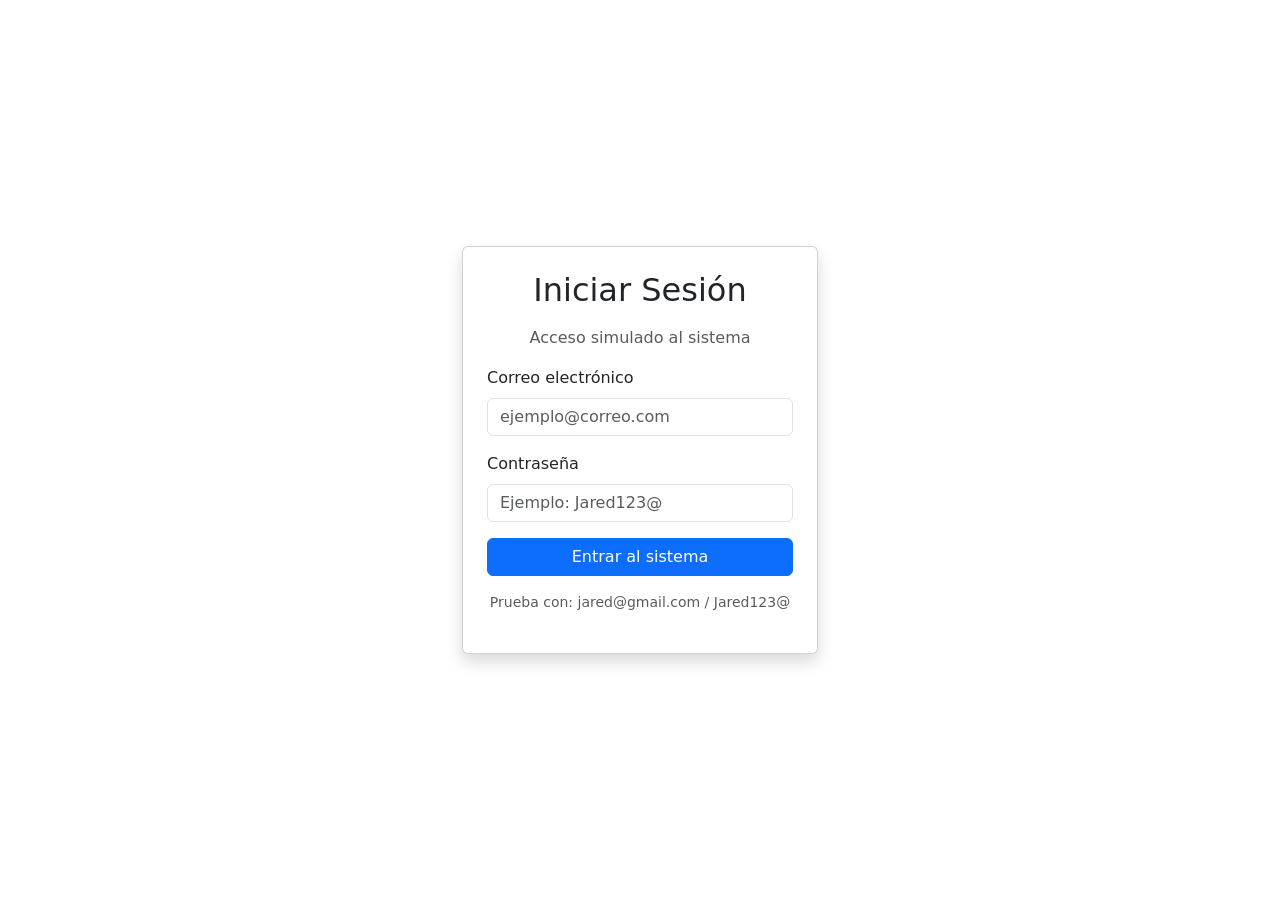
==== login.html @ bec17dac "este es el html leo, es la estructura de pantalla de login" ====
<!DOCTYPE html>
<html lang="es">
<head>
    <meta charset="UTF-8">
    <meta name="viewport" content="width=device-width, initial-scale=1.0">
    <title>Login del Sistema</title>

    <link href="https://cdn.jsdelivr.net/npm/bootstrap@5.3.3/dist/css/bootstrap.min.css" rel="stylesheet">
    <link rel="stylesheet" href="./css/login.css">
</head>

<body class="login-body">

    <div class="container">
        <div class="row justify-content-center align-items-center min-vh-100">
            <div class="col-md-5 col-lg-4">

                <div class="card shadow login-card">
                    <div class="card-body p-4">

                        <h2 class="text-center mb-3">Iniciar Sesión</h2>
                        <p class="text-center text-muted">
                            Acceso simulado al sistema
                        </p>

                        <form id="formLogin">

                            <div class="mb-3">
                                <label for="correo" class="form-label">Correo electrónico</label>
                                <input type="email" class="form-control" id="correo" placeholder="ejemplo@correo.com">
                            </div>

                            <div class="mb-3">
                                <label for="password" class="form-label">Contraseña</label>
                                <input type="password" class="form-control" id="password" placeholder="Ejemplo: Jared123@">
                            </div>

                            <div id="mensajeError" class="alert alert-danger d-none">
                                Ingresa un correo válido y una contraseña segura.
                            </div>

                            <button type="submit" class="btn btn-primary w-100">
                                Entrar al sistema
                            </button>

                        </form>

                        <p class="text-center mt-3 text-muted small">
                            Prueba con: jared@gmail.com / Jared123@
                        </p>

                    </div>
                </div>

            </div>
        </div>
    </div>

    <script src="./js/utileria.js"></script>
    <script src="./js/login.js"></script>
</body>
</html>
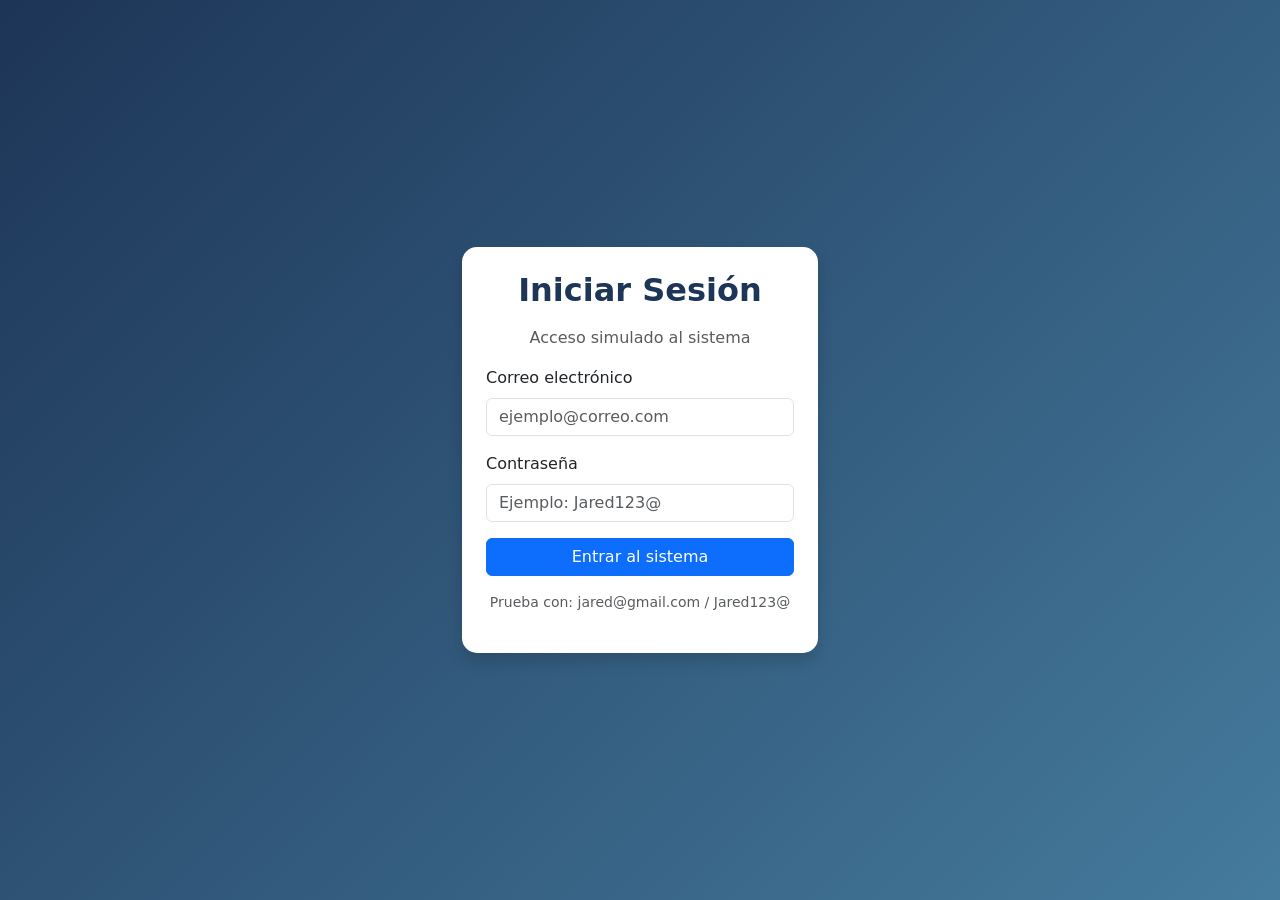
==== commit 3e8e1b04: "Comenta estructura del login" ====
--- a/login.html
+++ b/login.html
@@ -1,62 +1,91 @@
-<!DOCTYPE html>
-<html lang="es">
-<head>
-    <meta charset="UTF-8">
-    <meta name="viewport" content="width=device-width, initial-scale=1.0">
-    <title>Login del Sistema</title>
+<!DOCTYPE html> <!-- Indica que el documento usa HTML5 -->
 
-    <link href="https://cdn.jsdelivr.net/npm/bootstrap@5.3.3/dist/css/bootstrap.min.css" rel="stylesheet">
-    <link rel="stylesheet" href="./css/login.css">
-</head>
+<html lang="es"> <!-- Inicia la página y dice que el idioma es español -->
 
-<body class="login-body">
+<head> <!-- Aquí van configuraciones de la página -->
 
-    <div class="container">
-        <div class="row justify-content-center align-items-center min-vh-100">
-            <div class="col-md-5 col-lg-4">
+    <meta charset="UTF-8"> <!-- Permite usar acentos, ñ y caracteres especiales -->
 
-                <div class="card shadow login-card">
-                    <div class="card-body p-4">
+    <meta name="viewport" content="width=device-width, initial-scale=1.0"> <!-- Hace que se adapte a celular y computadora -->
 
-                        <h2 class="text-center mb-3">Iniciar Sesión</h2>
-                        <p class="text-center text-muted">
-                            Acceso simulado al sistema
-                        </p>
+    <title>Login del Sistema</title> <!-- Título que aparece en la pestaña del navegador -->
 
-                        <form id="formLogin">
+    <link href="https://cdn.jsdelivr.net/npm/bootstrap@5.3.3/dist/css/bootstrap.min.css" rel="stylesheet"> <!-- Conecta Bootstrap para usar estilos ya hechos -->
 
-                            <div class="mb-3">
-                                <label for="correo" class="form-label">Correo electrónico</label>
-                                <input type="email" class="form-control" id="correo" placeholder="ejemplo@correo.com">
-                            </div>
+    <link rel="stylesheet" href="./css/login.css"> <!-- Conecta nuestro archivo CSS personalizado -->
 
-                            <div class="mb-3">
-                                <label for="password" class="form-label">Contraseña</label>
-                                <input type="password" class="form-control" id="password" placeholder="Ejemplo: Jared123@">
-                            </div>
+</head> <!-- Cierra la parte de configuración -->
 
-                            <div id="mensajeError" class="alert alert-danger d-none">
-                                Ingresa un correo válido y una contraseña segura.
-                            </div>
+<body class="login-body"> <!-- Inicia lo visible de la página y aplica el fondo del login -->
 
-                            <button type="submit" class="btn btn-primary w-100">
-                                Entrar al sistema
-                            </button>
+    <div class="container"> <!-- Contenedor principal de Bootstrap -->
 
-                        </form>
+        <div class="row justify-content-center align-items-center min-vh-100"> <!-- Centra el login horizontal y verticalmente -->
 
-                        <p class="text-center mt-3 text-muted small">
-                            Prueba con: jared@gmail.com / Jared123@
-                        </p>
+            <div class="col-md-5 col-lg-4"> <!-- Define el tamaño del formulario en la pantalla -->
 
-                    </div>
-                </div>
+                <div class="card shadow login-card"> <!-- Crea una tarjeta con sombra para el login -->
 
-            </div>
-        </div>
-    </div>
+                    <div class="card-body p-4"> <!-- Cuerpo de la tarjeta con espacio interno -->
 
-    <script src="./js/utileria.js"></script>
-    <script src="./js/login.js"></script>
-</body>
-</html>+                        <h2 class="text-center mb-3">Iniciar Sesión</h2> <!-- Título del formulario centrado -->
+
+                        <p class="text-center text-muted"> <!-- Texto pequeño centrado y gris -->
+                            Acceso simulado al sistema <!-- Explica que no usa base de datos real -->
+                        </p> <!-- Cierra el texto descriptivo -->
+
+                        <form id="formLogin"> <!-- Formulario del login controlado con JavaScript -->
+
+                            <div class="mb-3"> <!-- Grupo del campo correo -->
+
+                                <label for="correo" class="form-label">Correo electrónico</label> <!-- Etiqueta del correo -->
+
+                                <input type="email" class="form-control" id="correo" placeholder="ejemplo@correo.com"> <!-- Campo donde se escribe el correo -->
+
+                            </div> <!-- Cierra el grupo del correo -->
+
+                            <div class="mb-3"> <!-- Grupo del campo contraseña -->
+
+                                <label for="password" class="form-label">Contraseña</label> <!-- Etiqueta de la contraseña -->
+
+                                <input type="password" class="form-control" id="password" placeholder="Ejemplo: Jared123@"> <!-- Campo donde se escribe la contraseña -->
+
+                            </div> <!-- Cierra el grupo de contraseña -->
+
+                            <div id="mensajeError" class="alert alert-danger d-none"> <!-- Mensaje de error, inicia oculto con d-none -->
+
+                                Ingresa un correo válido y una contraseña segura. <!-- Texto que aparece si los datos están mal -->
+
+                            </div> <!-- Cierra el mensaje de error -->
+
+                            <button type="submit" class="btn btn-primary w-100"> <!-- Botón para enviar el formulario -->
+
+                                Entrar al sistema <!-- Texto del botón -->
+
+                            </button> <!-- Cierra el botón -->
+
+                        </form> <!-- Cierra el formulario -->
+
+                        <p class="text-center mt-3 text-muted small"> <!-- Texto pequeño de ayuda para probar -->
+
+                            Prueba con: jared@gmail.com / Jared123@ <!-- Datos de ejemplo para entrar -->
+
+                        </p> <!-- Cierra el texto de prueba -->
+
+                    </div> <!-- Cierra el cuerpo de la tarjeta -->
+
+                </div> <!-- Cierra la tarjeta -->
+
+            </div> <!-- Cierra la columna -->
+
+        </div> <!-- Cierra la fila -->
+
+    </div> <!-- Cierra el contenedor principal -->
+
+    <script src="./js/utileria.js"></script> <!-- Conecta la librería de validaciones -->
+
+    <script src="./js/login.js"></script> <!-- Conecta el JavaScript del login -->
+
+</body> <!-- Cierra el cuerpo visible -->
+
+</html> <!-- Cierra el documento HTML -->
--- a/css/login.css
+++ b/css/login.css
@@ -0,0 +1,21 @@
+.login-body {
+    background: linear-gradient(135deg, #1d3557, #457b9d);
+}
+
+.login-card {
+    border-radius: 18px;
+    border: none;
+}
+
+.login-card h2 {
+    font-weight: bold;
+    color: #1d3557;
+}
+
+.system-body {
+    background-color: #f1f5f9;
+}
+
+.card {
+    border-radius: 15px;
+}
